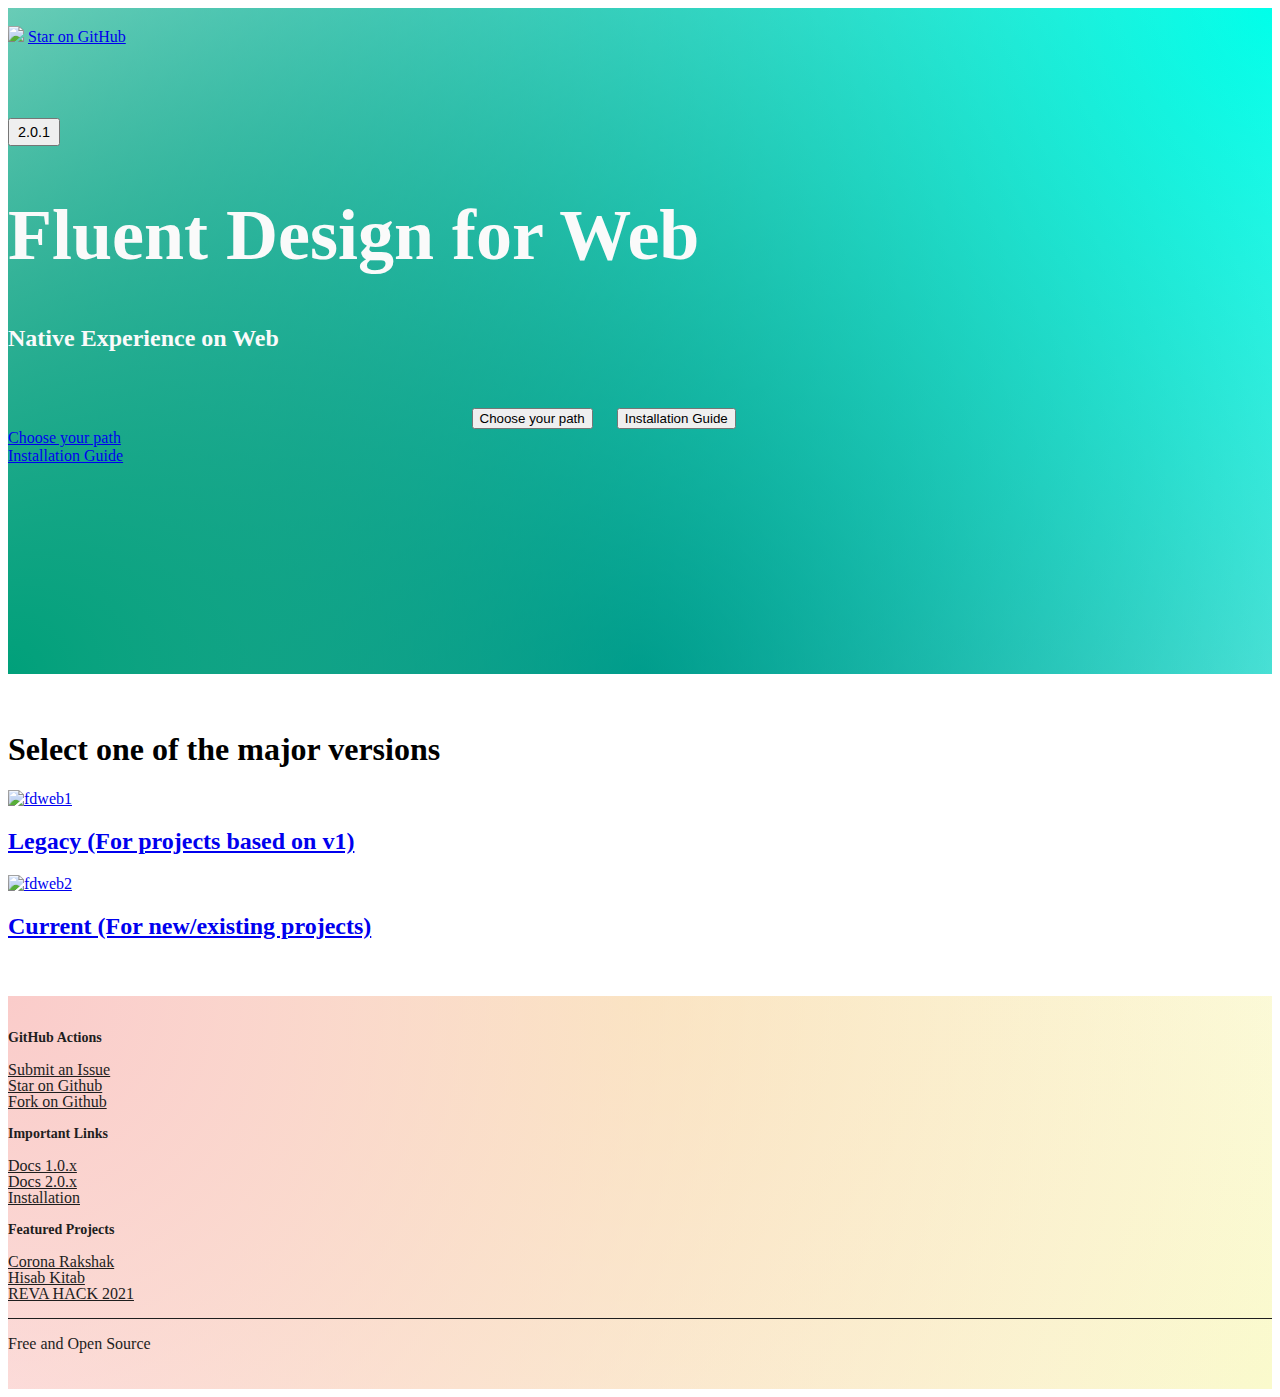
==== index.html @ 83f4097f "corrected versions" ====
<!doctype html>  
<html lang="">  
  <head>  
    <meta charset="utf-8">  
    <title>Fluent Design for Web</title>  
    <meta name="description" content="Project description">  
    <meta name="viewport" content="width=device-width, initial-scale=1">  

    <link rel="manifest" href="site.webmanifest">  
    <link rel="apple-touch-icon" href="icon.png">  

    <link rel="stylesheet" href="./v2/fluent-core.css">  
    <link rel="stylesheet" href="https://fluentdesignforweb.github.io/v2/fluent-icons.css">  

    <meta name="theme-color" content="#fafafa">  

    <style>
      .hero{
        background: radial-gradient(circle at bottom left, #00a07a, transparent),
                    radial-gradient(circle at top right, #00ffea, transparent),
                    radial-gradient(circle at bottom, #00607a, transparent)
        ;
        min-height: 74vh;
        color: #fafafa;
        width: 100%;
      }
      .hero h1{font-size: 8vh;}
      footer{
        background: radial-gradient(circle at top left, #faccca, transparent),
                    radial-gradient(circle at bottom right, #fafacc, transparent),
                    radial-gradient(circle at top, #faffaf, transparent)
        ;
        color: #1e1e1e;
        padding: 20px 0px;
      }
      .version{font-size: 1.6vh; padding: 4px 8px;}
      .button_group{
        width: 337px;
        margin: auto;
      }
      .footerTitle{
        font-size: 14px;
        font-weight: bold;
        color: inherit;
        margin-bottom: 16px;
      }
      .footerLink{
        color: inherit;
      }
      .footerLink a{
        color: inherit;
        font-size: 16px;
        font-weight: 400;
        display: block;
        line-height: 1;
      }
      footer hr{border: none; height: 1px; background-color: #1e1e1e; margin: auto;}
    </style>
  </head>  
  <body>

    <div class="column lg-9 md-9 sm-9 hero">
      <br/>
      <div class="lg-7 md-9 sm-9 center">
        <a href="https://fluentdesignforweb.github.io"><img src="./static/logo.png" style="width: 48px;" ></a>
        <a href="#" class="pivot_button right">Star on GitHub</a>
      </div>
      <br/><br/><br/><br/>
      
      <div class="column lg-6 md-9 sm-9 center">
        <button class="primary_inverted center version">2.0.1</button>
        <h1 class="ta_center">Fluent Design for Web</h1>
        <h2 class="ta_center"> Native Experience on Web</h2>
        <br/><br/>
        <div class="button_group sm-0">
          <a href="#bottom"><button class="frost_container primary_blue" onmouseover="frosting()">  
            <span class="frost">Choose your path</span>
          </button></a>
          &nbsp;&nbsp;&nbsp;&nbsp;
          <a href="https://www.npmjs.com/package/fdweb"><button class="frost_container secondary_blue" onmouseover="frosting()">  
            <span class="frost">Installation Guide</span>
          </button></a>  
        </div>
        <div class="lg-0 md-0">
          <a href="#bottom" class="frost_container primary_blue center ta_center" onmouseover="frosting()">  
            <span class="frost">Choose your path</span>
          </a>
          <br/>
          <a href="https://www.npmjs.com/package/fdweb" class="frost_container secondary_blue center ta_center" onmouseover="frosting()">  
            <span class="frost">Installation Guide</span>
          </a>  
        </div>
      </div>
      <br/><br/><br/><br/>      
    </div>

    <div class="column lg-9 md-9 sm-9 center">
      <br/><br/>
      <span id="bottom"></span>
      <h1 class="ta_center">Select one of the major versions</h1>
      <div class="column lg-4 md-4 sm-9">
        <a href="./v1/index.html">
          <img src="./static/blob-v1.png" alt="fdweb1"/>
          <h2 class="ta_center">Legacy (For projects based on v1)</h2>  
        </a>
      </div>
      <div class="column lg-1 md-1 sm-0"></div>
      <div class="column lg-4 md-4 sm-9">
        <a href="./v2/index.html">
          <img src="./static/blob-v2.png" alt="fdweb2"/>
          <h2 class="ta_center">Current (For new/existing projects)</h2>  
        </a>
      </div>
      <br/><br/>
    </div>

    <footer>
      <div class="column lg-3 md-3 sm-9">
        <p class="ta_center footerTitle">GitHub Actions</p>
        <p class="ta_center footerLink">
          <a href="#">Submit an Issue</a>
          <a href="#">Star on Github</a>
          <a href="#">Fork on Github</a>
        </p>
      </div>

      <div class="column lg-3 md-3 sm-9">
        <p class="ta_center footerTitle">Important Links</p>
        <p class="ta_center footerLink">
          <a href="./v1/index.html">Docs 1.0.x</a>
          <a href="./v2/index.html">Docs 2.0.x</a>
          <a href="https://www.npmjs.com/package/fdweb">Installation</a>
        </p>
      </div>

      <div class="column lg-3 md-3 sm-9">
        <p class="ta_center footerTitle">Featured Projects</p>
        <p class="ta_center footerLink">
          <a href="https://shivendrasaurav.github.io/corona-rakshak/">Corona Rakshak</a>
          <a href="https://hisabkitabapp.herokuapp.com/">Hisab Kitab</a>
          <a href="https://revahack.com/">REVA HACK 2021</a>
        </p>
      </div>
      <div class="column lg-7 md-7 sm-9 center">
        <hr/>
        <p>Free and Open Source</p>
      </div>


    </footer>

      <script src="https://fluentdesignforweb.github.io/v2/fluent-scripts.js" type="text/javascript"></script>  
  </body>  
</html>
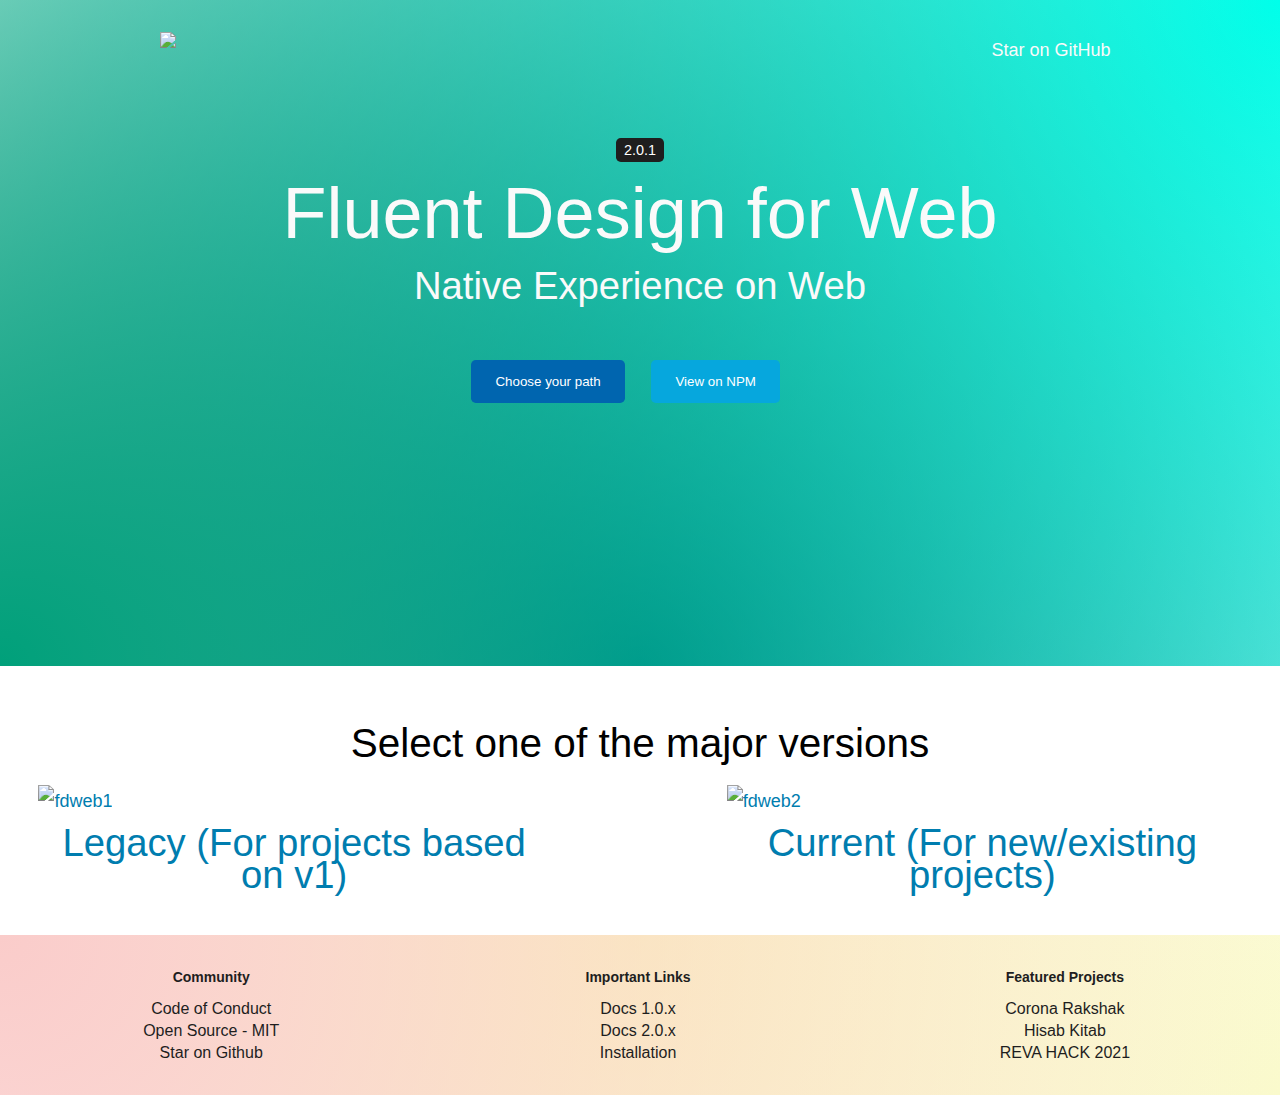
==== commit 62da352b: "it works!!" ====
--- a/index.html
+++ b/index.html
@@ -10,7 +10,7 @@
     <link rel="apple-touch-icon" href="icon.png">  
 
     <link rel="stylesheet" href="./v2/fluent-core.css">  
-    <link rel="stylesheet" href="https://fluentdesignforweb.github.io/v2/fluent-icons.css">  
+    <link rel="stylesheet" href="./v2/fluent-icons.css">  
 
     <meta name="theme-color" content="#fafafa">  
 
@@ -63,7 +63,7 @@
       <br/>
       <div class="lg-7 md-9 sm-9 center">
         <a href="https://fluentdesignforweb.github.io"><img src="./static/logo.png" style="width: 48px;" ></a>
-        <a href="#" class="pivot_button right">Star on GitHub</a>
+        <a target="blank" href="https://github.com/fluentdesignforweb/fluentdesignforweb.github.io/" class="pivot_button right">Star on GitHub</a>
       </div>
       <br/><br/><br/><br/>
       
@@ -78,7 +78,7 @@
           </button></a>
           &nbsp;&nbsp;&nbsp;&nbsp;
           <a href="https://www.npmjs.com/package/fdweb"><button class="frost_container secondary_blue" onmouseover="frosting()">  
-            <span class="frost">Installation Guide</span>
+            <span class="frost">View on NPM</span>
           </button></a>  
         </div>
         <div class="lg-0 md-0">
@@ -87,7 +87,7 @@
           </a>
           <br/>
           <a href="https://www.npmjs.com/package/fdweb" class="frost_container secondary_blue center ta_center" onmouseover="frosting()">  
-            <span class="frost">Installation Guide</span>
+            <span class="frost">View on NPM</span>
           </a>  
         </div>
       </div>
@@ -116,20 +116,20 @@
 
     <footer>
       <div class="column lg-3 md-3 sm-9">
-        <p class="ta_center footerTitle">GitHub Actions</p>
+        <p class="ta_center footerTitle">Community</p>
         <p class="ta_center footerLink">
-          <a href="#">Submit an Issue</a>
-          <a href="#">Star on Github</a>
-          <a href="#">Fork on Github</a>
+          <a href="./v2/coc.html">Code of Conduct</a>
+          <a href="./v2/oslic.html">Open Source - MIT</a>
+          <a target="blank" href="https://github.com/fluentdesignforweb/documentation_v2">Star on Github</a>
         </p>
       </div>
 
       <div class="column lg-3 md-3 sm-9">
         <p class="ta_center footerTitle">Important Links</p>
         <p class="ta_center footerLink">
-          <a href="./v1/index.html">Docs 1.0.x</a>
-          <a href="./v2/index.html">Docs 2.0.x</a>
-          <a href="https://www.npmjs.com/package/fdweb">Installation</a>
+          <a href="https://fluentdesignforweb.github.io/documentation/">Docs 1.0.x</a>
+          <a href="https://fluentdesignforweb.github.io/documentation_v2/">Docs 2.0.x</a>
+          <a href="https://fluentdesignforweb.github.io/documentation_v2/#/getstarted">Installation</a>
         </p>
       </div>
 
@@ -141,10 +141,6 @@
           <a href="https://revahack.com/">REVA HACK 2021</a>
         </p>
       </div>
-      <div class="column lg-7 md-7 sm-9 center">
-        <hr/>
-        <p>Free and Open Source</p>
-      </div>
 
 
     </footer>
--- a/v2/fluent-core.css
+++ b/v2/fluent-core.css
@@ -0,0 +1,1150 @@
+*{
+    font-family:  'Segoe UI', 'Helvetica Neue', 'Product Sans', 'Roboto', sans-serif;
+    -moz-box-sizing: border-box;
+    -webkit-box-sizing: border-box;
+    box-sizing: border-box;
+    outline: none;
+    border-radius: 0px;
+    margin: 0px;
+    padding: 0px;
+}
+
+.spacein{
+    margin: 5px;
+}
+
+.parrallax{
+    background-attachment: fixed;
+}
+.fullscreen{
+    height: 100%;
+    width: 100%;
+    margin: -0.5%;
+    padding: 0%;
+    position: absolute;
+}
+
+/*Typography*/
+h1{font-size: 4.5vh; font-weight: 500; margin: 10px 0px; margin-left: 0px; text-align: left;}
+h2{font-size: 4.25vh; font-weight: 500; margin: 10px 0px; margin-left: 0px; text-align: left;}
+h3{font-size: 4.0vh; font-weight: 500; margin: 10px 0px; margin-left: 0px; text-align: left;}
+h4{font-size: 3.75vh; font-weight: 500; margin: 10px 0px; margin-left: 0px; text-align: left;}
+h5{font-size: 3.5vh; font-weight: 500; margin: 10px 0px; margin-left: 0px; text-align: left;}
+h6{font-size: 3.25vh; font-weight: 500; margin: 10px 0px; margin-left: 0px; text-align: left;}
+
+a,p,pre{font-size: 18px; font-weight: 400; margin: 6px 0px;}
+
+.ta_left{text-align: left;}
+.ta_right{text-align: right;}
+.ta_center{text-align: center;}
+.ta_justify{text-align: justify;}
+
+/*Grid*/
+.page_container,.nav_container{
+    display: block;
+    width: 88%;
+    margin: auto;
+    padding: 10px 20px;
+}
+.outline{border: 1px solid #000; padding: 4px; border-radius: 10px; width: 84%;}
+footer{position: relative; width: 100%;}
+.row{display: inline-flex;}
+.column{display: inline-block; vertical-align: top; margin: 0px; border: none; outline: 0; padding: 8px 16px;}
+.center{display: block; margin: auto;}
+.left{display: block; margin-left: 0px;}
+.right{display: block; float: right;}
+
+
+/*For Large Screens*/
+
+@media (min-width: 1024px) {
+    .large12{width: 99.96%;}
+    .large11{width: 91.63%;}
+    .large10{width: 83.3%;}
+    .large9{width: 74.97%;}
+    .large8{width: 66.64%;}
+    .large7{width: 58.31%;}
+    .large6{width: 49.98%;}
+    .large5{width: 41.65%;}
+    .large4{width: 33.32%;}
+    .large3{width: 24.99%;}
+    .large2{width: 16.66%;}
+    .large1{width: 8.33%;}
+    .large0{display:none; width: 0%;}
+
+    .offset-large12{margin-left: 99.96%;}
+    .offset-large11{margin-left: 91.63%;}
+    .offset-large10{margin-left: 83.3%;}
+    .offset-large9{margin-left: 74.97%;}
+    .offset-large8{margin-left: 66.64%;}
+    .offset-large7{margin-left: 58.31%;}
+    .offset-large6{margin-left: 49.98%;}
+    .offset-large5{margin-left: 41.65%;}
+    .offset-large4{margin-left: 33.32%;}
+    .offset-large3{margin-left: 24.99%;}
+    .offset-large2{margin-left: 16.66%;}
+    .offset-large1{margin-left: 8.33%;}
+    .offset-large0{margin-left: 0%; padding-right: 0%;}
+
+    main{
+        display: block;
+        position: relative;
+        margin-top: -0.4%;
+        margin-left: -0.4%;
+        padding: 2%;
+    }
+
+    .lg-9{width: 99%;}
+    .lg-8{width: 88%;}
+    .lg-7{width: 77%;}
+    .lg-6{width: 66%;}
+    .lg-5{width: 55%;}
+    .lg-4{width: 44%;}
+    .lg-3{width: 33%;}
+    .lg-2{width: 22%;}
+    .lg-1{width: 11%;}
+    .lg-0{display: none; width: 0%;}
+
+    .offset-lg-9{margin-left: 99%;}
+    .offset-lg-8{margin-left: 88%;}
+    .offset-lg-7{margin-left: 77%;}
+    .offset-lg-6{margin-left: 66%;}
+    .offset-lg-5{margin-left: 55%;}
+    .offset-lg-4{margin-left: 44%;}
+    .offset-lg-3{margin-left: 33%;}
+    .offset-lg-2{margin-left: 22%;}
+    .offset-lg-1{margin-left: 11%;}
+    .offset-lg-0{margin-left: 0%; padding-right: 0%;}
+}
+
+/*For Medium Screens*/
+
+@media (min-width: 640px) and (max-width: 1023px) {
+    .medium12{width: 99.96%;}
+    .medium11{width: 91.63%;}
+    .medium10{width: 83.3%;}
+    .medium9{width: 74.97%;}
+    .medium8{width: 66.64%;}
+    .medium7{width: 58.31%;}
+    .medium6{width: 49.98%;}
+    .medium5{width: 41.65%;}
+    .medium4{width: 33.32%;}
+    .medium3{width: 24.99%;}
+    .medium2{width: 16.66%;}
+    .medium1{width: 8.33%;}
+    .medium0{display:none; width: 0%;}
+
+    .offset-medium12{margin-left: 99.96%;}
+    .offset-medium11{margin-left: 91.63%;}
+    .offset-medium10{margin-left: 83.3%;}
+    .offset-medium9{margin-left: 74.97%;}
+    .offset-medium8{margin-left: 66.64%;}
+    .offset-medium7{margin-left: 58.31%;}
+    .offset-medium6{margin-left: 49.98%;}
+    .offset-medium5{margin-left: 41.65%;}
+    .offset-medium4{margin-left: 33.32%;}
+    .offset-medium3{margin-left: 24.99%;}
+    .offset-medium2{margin-left: 16.66%;}
+    .offset-medium1{margin-left: 8.33%;}
+    .offset-medium0{margin-left: 0%; padding-right: 0%;}
+
+    main{
+        display: block;
+        position: relative;
+        margin-top: -0.9%;
+        margin-left: -0.4%;
+    }
+
+    .md-9{width: 99%;}
+    .md-8{width: 88%;}
+    .md-7{width: 77%;}
+    .md-6{width: 66%;}
+    .md-5{width: 55%;}
+    .md-4{width: 44%;}
+    .md-3{width: 33%;}
+    .md-2{width: 22%;}
+    .md-1{width: 11%;}
+    .md-0{display: none; width: 0%;}
+
+
+    .offset-md-9{margin-left: 99%;}
+    .offset-md-8{margin-left: 88%;}
+    .offset-md-7{margin-left: 77%;}
+    .offset-md-6{margin-left: 66%;}
+    .offset-md-5{margin-left: 55%;}
+    .offset-md-4{margin-left: 44%;}
+    .offset-md-3{margin-left: 33%;}
+    .offset-md-2{margin-left: 22%;}
+    .offset-md-1{margin-left: 11%;}
+    .offset-md-0{margin-left: 0%; padding-right: 0%;}
+}
+
+/*For Small Screens*/
+
+@media (min-width: 280px) and (max-width: 639px) {
+    .mod_close_btn{
+        background-color: #DE1738;
+        color: #fff;
+    }
+
+    .small12{width: 99.96%;}
+    .small11{width: 91.63%;}
+    .small10{width: 83.3%;}
+    .small9{width: 74.97%;}
+    .small8{width: 66.64%;}
+    .small7{width: 58.31%;}
+    .small6{width: 49.98%;}
+    .small5{width: 41.65%;}
+    .small4{width: 33.32%;}
+    .small3{width: 24.99%;}
+    .small2{width: 16.66%;}
+    .small1{width: 8.33%;}
+    .small0{display:none; width: 0%;}
+
+    .offset-small12{margin-left: 99.96%;}
+    .offset-small11{margin-left: 91.63%;}
+    .offset-small10{margin-left: 83.3%;}
+    .offset-small9{margin-left: 74.97%;}
+    .offset-small8{margin-left: 66.64%;}
+    .offset-small7{margin-left: 58.31%;}
+    .offset-small6{margin-left: 49.98%;}
+    .offset-small5{margin-left: 41.65%;}
+    .offset-small4{margin-left: 33.32%;}
+    .offset-small3{margin-left: 24.99%;}
+    .offset-small2{margin-left: 16.66%;}
+    .offset-small1{margin-left: 8.33%;}
+    .offset-small0{margin-left: 0%; padding-right: 0%;}
+
+    .sm-9{width: 99%;}
+    .sm-8{width: 88%;}
+    .sm-7{width: 77%;}
+    .sm-6{width: 66%;}
+    .sm-5{width: 55%;}
+    .sm-4{width: 44%;}
+    .sm-3{width: 33%;}
+    .sm-2{width: 22%;}
+    .sm-1{width: 11%;}
+    .sm-0{display: none; width: 0%;}
+
+
+    .offset-sm-9{margin-left: 99%;}
+    .offset-sm-8{margin-left: 88%;}
+    .offset-sm-7{margin-left: 77%;}
+    .offset-sm-6{margin-left: 66%;}
+    .offset-sm-5{margin-left: 55%;}
+    .offset-sm-4{margin-left: 44%;}
+    .offset-sm-3{margin-left: 33%;}
+    .offset-sm-2{margin-left: 22%;}
+    .offset-sm-1{margin-left: 11%;}
+    .offset-sm-0{margin-left: 0%; padding-right: 0%;}
+}
+
+nav{
+    display: block;
+    position: fixed;
+    top: 0px;
+    left: 0px;
+    right: 0px;
+    bottom: 0px;
+    padding: 2%;
+        
+    background-image: 
+            radial-gradient(circle at top left, transparent, #eaeaeaaa),
+            radial-gradient(circle at bottom left, transparent, #e5e5e5aa)
+    ;
+    overflow-y: auto;
+}
+
+nav *{text-decoration: none;}
+nav *:before{display: none;}
+
+nav .nav_content{
+    width: 90%;
+    display: block;
+    margin: auto;
+}
+
+.nav{width: 100%; z-index: 1; display: block; padding: 0px;}
+
+.subnav{border: none; margin-left: -4%;}
+.subnav:hover{border: none;}
+
+.nav .nav_title{
+    width: fit-content;
+    height: auto;
+    background: transparent; 
+    color: #1e1e1e;
+    padding: 6px 0px;
+    font-weight: 500;
+    display: block;
+    font-size: 20px;
+    margin-top: -42px;
+}
+
+.nav_btn{
+    width: 200px;
+    height: 30px;
+    position: relative;
+    z-index: 1;
+    opacity: 0;
+}
+.nav .nav_btn:checked ~ .nav_group{display: block;}
+
+.nav .nav_group{
+    font-size: 18px;
+    font-weight: 600;
+    display: none;
+    position: relative;
+    width: 90%;
+    padding: 2px;
+    margin-left: 20px;
+    background: transparent;
+}
+
+.nav_group a{font-size: 18px; padding: 2px 0px;}
+
+
+/*Elevation*/
+
+.dlevel0{box-shadow: 0px 0.5px 1px 0px #5a5a5a; transition: 200ms;}
+.dlevel0:hover{box-shadow: 0px 1px 2px 0px #5a5a5a; transition: 200ms;}
+
+.dlevel1{box-shadow: 0px 1px 2px 0px #5a5a5a; transition: 200ms;}
+.dlevel1:hover{box-shadow: 0px 2px 4px 0px #5a5a5a; transition: 200ms;}
+
+.dlevel2{box-shadow: 0px 2px 4px 0px #5a5a5a; transition: 200ms;}
+.dlevel2:hover{box-shadow: 0px 4px 8px 0px #5a5a5a; transition: 200ms;}
+
+.dlevel3{box-shadow: 0px 3px 6px 0px #5a5a5a; transition: 200ms;}
+.dlevel3:hover{box-shadow: 0px 6px 12px 0px #5a5a5a; transition: 200ms;}
+
+.dlevel4{box-shadow: 0px 4px 8px 0px #5a5a5a; transition: 200ms;}
+.dlevel4:hover{box-shadow: 0px 8px 16px 0px #5a5a5a; transition: 200ms;}
+
+.dlevel0, .dlevel1, .dlevel2, .dlevel3, .dlevel4 {
+    border-radius: 0.3rem;
+}
+
+
+.zi0{box-shadow:  0 0.1px 0.4px 0 rgba(0, 0, 0, 0.4), 0 0.1px 0.3px 0 rgba(0, 0, 0, 0.38); transition: 250s ease;}
+.zi1{
+    box-shadow:  0 0.4px 1px 0 rgba(0, 0, 0, 0.4), 0 0.3px 1px 0 rgba(0, 0, 0, 0.38);
+    transition: 250ms ease;
+}
+.zi2{
+    box-shadow:  0 2px 4px 0 rgba(0, 0, 0, 0.4), 0 2px 6px 0 rgba(0, 0, 0, 0.38);
+    transition: 250ms ease;
+}
+.zi3{
+    box-shadow:  0 4px 8px 0 rgba(0, 0, 0, 0.4), 0 4px 12px 0 rgba(0, 0, 0, 0.38);
+    transition: 250ms ease;
+}
+.zi4{
+    box-shadow:  0 8px 16px 0 rgba(0, 0, 0, 0.4), 0 8px 24px 0 rgba(0, 0, 0, 0.38);
+    transition: 250ms ease;
+}
+.zi:hover{box-shadow:  0.4px 0 1px 0 rgba(0, 0, 0, 0.4), 0 0.4px 1.5px 0 rgba(0, 0, 0, 0.38); transition: 250ms;}
+.zi1:hover{box-shadow:  1.5px 0 3px 0 rgba(0, 0, 0, 0.4), 0 1.5px 4.5px 0 rgba(0, 0, 0, 0.38); transition: 250ms;}
+.zi2:hover{box-shadow:  3px 0 6px 0 rgba(0, 0, 0, 0.4), 0 3px 9px 0 rgba(0, 0, 0, 0.38); transition: 250ms;}
+.zi3:hover{box-shadow:  6px 0 12px 0 rgba(0, 0, 0, 0.4), 0 4px 12px 0 rgba(0, 0, 0, 0.38); transition: 250ms;}
+.zi4:hover{box-shadow:  12px 0 24px 0 rgba(0, 0, 0, 0.4), 0 6px 18px 0 rgba(0, 0, 0, 0.38); transition: 250ms;}
+
+/*Colors*/
+.transparent{background: transparent; color:#232323;}
+.primary_blue{background: #0065AF; color:#FFF;}
+.primary_green{background: #28B85B; color:#FFF;}
+.primary_red{background: #cc2936; color:#FFF;}
+.primary_yellow{background: #c8c800; color:#1A1A1A;}
+.primary_inverted{background: #1E1E1E; color:#FFF;}
+.primary_white{background: #FCFCFC; color: #232323;}
+.primary_blue_title{background: linear-gradient(to bottom right, #08415CCC , #16B9DDCC 70%); color:#FFF;}
+/*repeating-linear-gradient(45deg, #16B9DD 50px, #0094DD 60px)*/
+
+.secondary_blue{background: #06A7DD; color:#FFF;}
+.secondary_green{background: #06A77D; color:#FFF;}
+.secondary_red{background: #DE1738; color:#FFF;}
+
+/*Controls*/
+
+a{color:#007daf; position: relative; z-index: 0; text-decoration: none; font-weight: 500; line-height: 32px;}
+
+
+.link{color:#0065AF; position: relative; z-index: 0; text-decoration: none; font-weight: 500; line-height: 32px;}
+.link:before{position: absolute; background: #06955B; width: 0%; height: 15%; content: ''; left:0; bottom: 0; transition:1s ease;}
+.link:hover:before{position: absolute; left:0; bottom: 0; width: 100%; transition: 1s ease;}
+.headlink{margin-left: 100px; font-size: 32px; text-decoration: none;}
+.headlink::before{display: none;}
+/*Buttons*/
+
+button,.button{
+    background: #fcfcfc;
+    border: none;
+    padding: 10px 20px;
+    text-align: center;
+    font-weight: 500;
+    margin: 6px 0px;
+    border-radius: 0.3rem;
+}
+.box{border: 0.5px solid #1e1e1e99;}
+button:hover,.button:hover{
+    opacity: 0.9;
+}
+button:focus,.button:focus{
+    opacity: 0.8;
+    filter: saturate(160%);
+}
+.icon,.button.icon{max-height:40px; max-width: 40px; border: 1px solid rgba(0, 0, 0, 0.0); margin-left: 1%;}
+.icon:hover,.button.icon:hover{border: 1px solid rgba(0, 0, 0, 0.4);}
+.circular{border-radius: 100%;}
+.tab::before{display: none;}
+.tab button{height: 18%; width: 96%; display: block; margin: auto; text-align: center; background: #DDD;}
+.tab{text-decoration: none;}
+.icon-small{font-size: 20px;}
+.icon-medium{font-size: 30px;}
+.icon-large{font-size: 40px;}
+
+/*Frosted Buttons*/
+.frost_container {
+    position: relative;
+    -webkit-appearance: none;
+    -moz-appearance: none;
+    appearance: none;
+    border: 4px solid transparent;
+    font-size: auto;
+    outline: none;
+    overflow: hidden;
+    padding: none;
+}
+.frost_container .frost {position: relative; pointer-events: none;}
+.frost_container::before {
+    --size: 0;
+    content: '';
+    position: absolute;
+    left: var(--x);
+    top: var(--y);
+    width: var(--size);
+    height: var(--size);
+    background: radial-gradient(circle closest-side, rgba(202, 202, 202, 0.5), transparent);
+    -webkit-transform: translate(-50%, -50%);
+    transform: translate(-50%, -50%);
+    transition: width .05s ease, height .05s ease;
+}
+.frost_container:hover::before {--size: 180px;}
+.frost_container:active::before {--size: 4000px; transition: 200ms ease; background: radial-gradient(circle closest-side, rgba(202, 202, 202, 0.8), transparent);}
+.frost_container:hover{border: 4px solid transparent;}
+
+/*Inputs*/
+
+
+input[type=text],input[type=password],input[type=tel],input[type=number],input[type=email],
+input[type=date],input[type=datetime-local],input[type=month], input[type=search], textarea{
+    width: 360px;
+    max-width: 80%;
+    padding: 8px;
+    border: 2px solid #acacacaa;
+    -webkit-appearance: none;
+    -moz-appearance: none;
+    appearance: none;
+    font-size: 18px;
+    transition: 200ms;
+    border-radius: 0.4rem;
+}
+textarea{
+    height: 100px;
+}
+
+input[type=text]:hover,input[type=password]:hover,input[type=tel]:hover,input[type=number]:hover,
+input[type=email]:hover,input[type=date]:hover,input[type=datetime-local]:hover,input[type=month]:hover,input[type=search]:hover, textarea:hover{
+    transition: 200ms;
+    opacity: 0.8;
+}
+input[type=text]:focus,input[type=password]:focus,input[type=tel]:focus,input[type=number]:focus,
+input[type=email]:focus,input[type=date]:focus,input[type=datetime-local]:focus,input[type=month]:focus,input[type=search]:focus, textarea:focus{
+    border: 2px solid rgba(6, 167, 221, 1);
+    opacity: 1;
+    transition: 200ms;
+}
+input.btm_brdr, input.btm_brdr:hover, input.btm_brdr:focus, textarea.btm_brdr, textarea.btm_brdr:hover, textarea.btm_brdr:focus{
+    border-left: none;
+    border-right: none;
+    border-top: none;
+}
+.search_box{
+    display:block;
+    width: 360px;
+    max-width: 80%;
+    border: 1.5px solid rgba(0, 0, 0, 0.4); 
+    padding: 0.5%;
+    transition: 200ms;
+}
+.search_box input{width: 80%; border:none;}
+.search_box button{background: transparent; padding: 2%; float: left; border:none;}
+.search_box:hover{border: 1.5px solid rgba(0, 0, 0, 0.6); transition: 200ms;}
+.search_box:hover input{border: none;}
+.search_box input:focus{border: none;}
+.search_box:focus-within{border: 1.5px solid rgba(6, 167, 221, 1); transition: 200ms;}
+
+/*Dropdown*/
+select{
+    width: 360px;
+    max-width: 80%;
+    padding: 8px;
+    border: 2px solid #acacacaa;
+    -webkit-appearance: none;
+    -moz-appearance: none;
+    appearance: none;
+    font-size: 18px;
+    transition: 200ms;
+    border-radius: 0.4rem;
+}
+select:hover{border: 1.5px solid rgba(0, 0, 0, 0.6);}
+select:focus{border: 1.5px solid rgba(6, 167, 221, 1);}
+select option{padding: 2%; white-space: normal;}
+
+.drop{
+    position:relative;
+    width: 360px;
+    max-width: 80%;
+    padding: 8px;
+    border: 2px solid #acacacaa;
+    -webkit-appearance: none;
+    -moz-appearance: none;
+    appearance: none;
+    font-size: 18px;
+    transition: 200ms;
+    border-radius: 0.4rem;
+    height: 40px;
+}
+.drop:hover{border: 1.5px solid rgba(0, 0, 0, 0.6);}
+.drop:checked{border: 1.5px solid rgba(6, 167, 221, 1);}
+.drop_val{ position: absolute; z-index: 1; height: 40px;}
+.opt_group{width: 80%; display: none;}
+input[type=radio].drop_opt{
+    position:relative;
+    margin-left: 0px;
+    border-radius: 0;
+    border: none;
+    width: 100%; 
+    -webkit-appearance: none; 
+    -moz-appearance: none; 
+    padding: 2%; 
+    height: 6%;
+}
+input[type=radio].drop_opt:hover{background: #DDD}
+input[type=radio].drop_opt:checked{background: #FFF; box-shadow: none;}
+.drop_container .drop:checked ~ .opt_group{display: block; z-index: 2;}
+
+
+.dropdown_container{width: auto;}
+.dropdown_btn{
+    width: inherit;
+    padding: 10px 20px;
+    font-size: 16px;
+    font-weight: 600;
+    border: 0.5px solid #1e1e1e99;
+    text-align: left;
+}
+.dropdown_items{
+    position: absolute;
+    z-index: 12;
+    width: inherit;
+    background: #FFF;
+    color: #000;
+    width:0;
+    height: 0;
+    font-size: 0px;
+    opacity: 0;
+    margin-top: -4px;
+    margin-left: 0px;
+}
+.dropdown_items a{
+    display: block;
+    font-size: 16px;
+}
+.dropdown_container:hover .dropdown_items{opacity: 1; min-width: 160px; height: auto; font-size: 16px; padding: 15px; overflow-y: auto;}
+
+
+
+/*Slider*/
+input[type=range]{
+    -webkit-appearance: none;
+    -moz-appearance: none;
+    width: 100%;
+    background: #9c9c9c;
+    height: 8px;
+}
+input[type=range]:hover{background: #acacac}
+
+input[type=range]::-moz-range-thumb{
+    -moz-appearance: none;
+    height: 20px;
+    width: 20px;
+    border: 3px solid #fafafa;
+    outline: 2px solid #3a3a3a;
+    border-radius: 100px;
+    transition: 150ms;
+}
+input[type=range]:active::-moz-range-thumb{border: 5px solid #fafafa; background: rgba(6, 167, 221, 1); transition: 150ms;}
+input[type=range]::-webkit-slider-thumb{
+    -webkit-appearance: none;
+    height: 20px;
+    width: 20px;
+    border-radius: 100px;
+    border: 3px solid #fafafa;
+    outline: 2px solid #3a3a3a;
+    background: rgba(6, 167, 221, 1);
+    transition: 150ms;
+}
+input[type=range]:active::-webkit-slider-thumb{border: 5px solid #fafafa; background: rgba(6, 167, 221, 1); transition: 150ms;}
+input[type=range]::-ms-thumb{
+    -ms-appearance: none;
+    appearance: none;
+    -webkit-appearance: none;
+    height: 20px;
+    width: 20px;
+    border-radius: 100px;
+    border: 3px solid #fafafa;
+    outline: 2px solid #3a3a3a;
+    background: rgb(0, 0, 0);
+    transition: 150ms;
+}
+input[type=range]:active::-ms-thumb{border: 5px solid #fafafa; background: rgba(6, 167, 221, 1); transition: 150ms;}
+input[type=range]::-ms-fill-lower{background: #06A7DD;}
+
+input[type=radio],.radioinfo{
+    appearance: none;
+    -moz-appearance: none;
+    -webkit-appearance: none;
+    width: 25px;
+    height: 25px;
+    background: #FFF;
+    border-radius: 90px;
+    border:2px solid #000;
+    margin-left: 5%;
+    margin-right: 5%;
+}
+input[type=radio]:hover{background: rgba(125, 125, 125, 0.6);}
+input[type=radio]:checked{background: rgba(0, 0, 0, 0.8); border: 5px solid #FFF; box-shadow: 0px 0px 2px 2px #06A7DD}
+
+/*Switch*/
+
+.switch{
+    width: 0px;
+    height: 0px;
+    background: #eee;
+    border-radius: 90px;
+    opacity: 1;
+}
+
+.switch input{
+    -moz-appearance: none;
+    -webkit-appearance: none;
+    appearance: none;
+    z-index: 1;
+    position: absolute;
+    cursor: pointer;
+    width: 50px;
+    height: 26px;
+    border-radius: 90px;
+    border: 2px solid rgba(0, 0, 0, 0.6);
+}
+
+.toggle{
+    position: absolute;
+    background: #000;
+    z-index: 2;
+    display: inline-block;
+    width: 16px;
+    height: 16px;
+    border-radius: 90px;
+    margin: 5px 8px;
+    transition: 200ms;
+}
+
+.switch input:checked ~ .toggle{
+    background: #FFF;
+    transform: translateX(20px);
+    transition: 200ms;
+}
+.switch input:checked{
+    background:#06A7DD;
+    border: none;
+}
+
+/*Checkbox*/
+.check{
+    display: block;
+    user-select: none;
+}
+
+.check input{
+    -moz-appearance: none;
+    -webkit-appearance: none;
+    appearance: none;
+    z-index: 1;
+    opacity: 1;
+    position: absolute;
+    margin: -0.5px;
+    cursor: pointer;
+    width: 25px;
+    height: 25px;
+    border-radius: 0.4rem;
+    transition: 200ms;
+}
+.checkmark{
+    color: transparent;
+    z-index: 0;
+    display: inline-block;
+    position: absolute;
+    width: 25px;
+    height: 25px;
+    border: 2px solid rgba(0, 0, 0, 0.4);
+    margin: 0px;
+    padding: 0px;
+}
+.check input:hover{border:2px solid #000}
+
+.check input:checked ~ .checkmark{
+    background: #06A7DD;
+    color: #FFF;
+    font-weight: bold;
+    border: 2px solid #06A7DD;
+    transition: 200ms;
+}
+
+/*lists and tables*/
+ol{
+    list-style: none;
+    counter-reset: fluent-counter;
+}
+ol li{
+    counter-increment: fluent-counter;
+    padding: 10px;
+    border: none;
+    transition: 200ms;
+}
+ul li{
+    padding: 10px;
+    border: none;
+    transition: 200ms;
+}
+ol li::before{
+    content: counter(fluent-counter)".";
+    padding-right: 20px;
+}
+.u_list{
+    list-style: none;
+}
+.l_item {border-bottom: 1px solid #acacacaa;}
+.l_item:hover{border-left: 2px solid #000; transition: 200ms; background: #fafafaaa;}
+.l_header{color: #1e1e1eaa; font-size: 24px; font-weight: 400; border-bottom: 1px solid #acacacaa; transition: 200ms;}
+.l_header:hover{color: #1e1e1e; transition: 200ms;}
+.o_list .l_item:hover{border-left: 0px solid #000; transition: 200ms; background: #fafafaaa;}
+
+
+/*Tables*/
+.table_container{overflow-x: auto; display: block; border-radius: 12px;}
+table{border-collapse: collapse; border:none; width: 100%;}
+th,td{padding:10px; border-radius: 0px; min-width: 120px;}
+tr:nth-child(odd){background: #fcfcfc;}
+tr:nth-child(even){background: #ececec;}
+td:hover{transition: 200ms; background: #dcdcdc; color:#1e1e1e}
+th{text-align: left;}
+th:hover{opacity: 0.8;}
+
+/*Progress*/
+.simple_progress_bar{
+    position: relative;
+    width: 80%;
+    height: 4px;
+    background: rgba(0, 0, 0, 0.2);
+    border-radius: 90px;
+}
+.simple_progress_bar:hover,.indeterminate_progress_bar:hover{background: rgba(0, 0, 0, 0.6);}
+.simple_progress_bar::before{
+    position: absolute;
+    content: ' ';
+    width: 0%;
+    height: 100%;
+    background: radial-gradient(circle at 95%, #08415C, #05A5DA);
+    animation: simple 4s infinite ease-in-out;
+    border-radius: 90px;
+}
+@keyframes simple{
+    0%{width: 0%;}
+    100%{width: 100%;}
+}
+
+.indeterminate_progress_bar{
+    position: relative;
+    width: 80%;
+    height: 4px;
+    background: rgba(0, 0, 0, 0.2);
+    overflow: hidden;
+    border-radius: 90px;
+}
+.indeterminate_progress_bar::before{
+    position: absolute;
+    content: ' ';
+    width: 40%;
+    height: 100%;
+    background: radial-gradient(circle at 50%, #08415C, #06A7DD);
+    animation: intderminate 2.5s infinite ease-in-out;
+    margin-left: -12.5%;
+    border-radius: 90px;
+    border-radius: 90px;
+}
+@keyframes intderminate{
+    0%{transform: translateX(-90%);}
+    100%{transform: translateX(380%);}
+}
+.spinner{
+    border-radius: 100%;
+    animation: spin 1s infinite linear;
+    border: 4px solid rgba(0, 0, 0, 0.4);
+    border-top: 4px solid #06A7DD;
+    width: 28px;
+    height: 28px;
+    display: inline-block;
+}
+@keyframes spin{
+    0%{transform:rotateZ(0deg);}
+    100%{transform:rotateZ(360deg);}
+}
+.xs{width: 20px; height: 20px; border: 4px solid rgba(0, 0, 0, 0.4); border-top: 4px solid #06A7DD;}
+.s{width: 32px; height: 32px; border: 5px solid rgba(0, 0, 0, 0.4); border-top: 5px solid #06A7DD;}
+.m{width: 44px; height: 44px; border: 6px solid rgba(0, 0, 0, 0.4); border-top: 6px solid #06A7DD;}
+.l{width: 60px; height: 60px; border: 7px solid rgba(0, 0, 0, 0.4); border-top: 7px solid #06A7DD;}
+
+/*Surfaces*/
+
+.mod_close_btn{
+    padding: 12px 24px;
+    float: right;
+    position: relative;
+    left: 1px;
+    border-radius: 0 0.3rem 0 0;
+}
+.mod_close_btn:hover{
+    background-color: #DE1738;
+    color: #fcfcfc;
+}
+.modal_pane{
+    height: 44px;
+    cursor: move;
+    width: 100%;
+    color: #1e1e1e;
+    background: #ffffff;
+    border-bottom: 1px solid #acacacaa;
+}
+.modal_pane button{
+    margin: 0px;
+}
+.modal_pane span{
+    position: relative;
+    top: 10px;
+    left: 12px;
+}
+.modal_container{
+        
+    background-image: 
+            radial-gradient(circle at top left, transparent, #eaeaeaaa),
+            radial-gradient(circle at bottom left, transparent, #e5e5e5aa)
+    ;
+    backdrop-filter: blur(10px);
+    display: none;
+    position: fixed;
+    top:0;
+    bottom:0;
+    left: 0;
+    right: 0;
+    z-index: 10;
+    -webkit-backdrop-filter: blur(10px);
+}
+.modal_content{
+    display: block;
+    margin: auto;
+    width: 1200px;
+    max-width: 94%;
+    height: 600px;
+    min-height: 86%;
+    background: #FFF;
+    overflow-y: auto;
+    margin-top: 5vh;
+    scrollbar-width: 0px;
+    border-radius: 0.4rem;
+}
+.modal_data{
+    padding: 0px 12px;
+    background: #FFF;
+    color: #1e1e1e;
+    width: 100%;
+    height: 80%;
+}
+.modal_container::-webkit-scrollbar{display: none;}
+.sidepanel_container{
+        
+    background-image: 
+            radial-gradient(circle at top left, transparent, #eaeaeaaa),
+            radial-gradient(circle at bottom left, transparent, #e5e5e5aa)
+    ;
+    position: fixed;
+    top:0;
+    bottom:0;
+    left: 0;
+    right: 0;
+    z-index: 11;
+    -webkit-backdrop-filter: blur(10px);
+    backdrop-filter: blur(20px);
+    display: none;
+}
+.sidepanel_content{
+    width: 360px;
+    max-width: 94%;
+    height: 100vh;
+    background: #FFF;
+    padding: 20px 10px;
+}
+.panel_item{
+    width: 100%;
+    padding: 10px;
+    transition: 200ms;
+}
+.panel_item:hover{background: rgba(125, 125, 125, 0.2); transition: 200ms;}
+.panel_item:focus,.panel_item:active{background: rgba(125, 125, 125, 0.25); border-left: 4px solid #000; transition: 200ms;}
+
+.tooltip_info{
+    border: 0.5px solid;
+    position: absolute;
+    z-index: 12;
+    min-width: 200px;
+    width:0;
+    height: 0;
+    font-size: 0px;
+    opacity: 0;
+    margin-top: -3.5vh;
+    margin-left: -10px;
+    background: #fcfcfc;
+    border-radius: 0.3rem;
+}
+.tooltip_container:hover .tooltip_info{opacity: 1; width: auto; height: auto; font-size: 12px; padding: 8px; overflow-y: auto;}
+
+.dialogue_container{
+    background-image: 
+        radial-gradient(circle at top left, transparent, #eaeaeaaa),
+        radial-gradient(circle at bottom left, transparent, #e5e5e5aa)
+    ;
+    backdrop-filter: blur(10px);
+    display: none;
+    position: fixed;
+    top:0;
+    bottom:0;
+    left: 0;
+    right: 0;
+    z-index: 10;
+}
+.dialogue_box{
+    width: 480px;
+    max-width: 80%;
+    height: 220px;
+    max-height: fit-content;
+    border:2px solid rgba(125, 125, 125, 0.9);
+    border-radius: 0.4rem;
+    margin: 36vh auto;
+}
+.dialogue_pane{
+    height: 44px;
+    cursor: move;
+    width: 100%;
+    color: #1e1e1e;
+    background: #ffffff;
+    border-bottom: 1px solid #acacacaa;
+}
+.dialogue_pane button{
+    margin: 0px;
+}
+.dialogue_pane span{
+    position: relative;
+    top: 8px;
+    left: 12px;
+}
+.dialogue_content{
+    padding: 0px 12px;
+    background: #FFF;
+    color: #1e1e1e;
+    width: 100%;
+    height: 78%;
+    margin-top: -5px;
+}
+/*Overlay*/
+img{width: 100%; height: auto;}
+
+.overlay_container:hover .overlay{
+    display: block;
+    opacity: 1;
+    transition: 300ms;
+}
+.overlay_container:hover .overlay_content{
+    filter: saturate(250%);
+    filter: blur(25px);
+}
+.overlay_container{
+    width: 80%;
+    position: relative;
+}
+.overlay{
+    text-align: center;
+    width: 100%;
+    opacity: 0;
+    position: absolute;
+    left:0;
+    right: 0;
+    top:0;
+    bottom: 0;
+        
+    background-image: 
+            radial-gradient(circle at top left, transparent, #eaeaeaaa),
+            radial-gradient(circle at bottom left, transparent, #e5e5e5aa)
+    ;
+    transition: 300ms;
+}
+/*Snackbar*/
+.snackbar_content{
+    z-index: 1;
+    position: fixed;
+    text-align: center;
+    bottom:20px;
+    left: 20px;
+    padding: 12px;
+    min-width: 200px;
+    opacity: 0;
+    z-index: 11;
+    border-radius: 0.3rem;
+}
+.snackbar_content:hover{opacity: 1;}
+.snackbar_container .snackbar_button:focus ~ .snackbar_content{opacity: 0.9; backdrop-filter: blur(12px); -webkit-backdrop-filter: blur(12px);}
+
+
+/*Breadcrumbs*/
+ul.breadcrumb_container{border-radius: 0.4rem; width: 100%; padding: 0px;}
+li.breadcrumb{display: inline-block; position: relative; background: inherit; border-radius: 0.4rem; color: inherit;}
+li.breadcrumb:hover{opacity: 0.8; border: none;}
+li.breadcrumb a{font-size: 14px;}
+
+/*Contextual Menu*/
+
+.contextual_container{width: 50%;}
+.contextual_button{
+    background: #FFF;
+    padding: 2%;
+    appearance: none;
+    -webkit-appearance: none;
+    width: 100%;
+    height: 5%;
+    position: relative;
+    opacity: 0;
+}
+.contextual_val{position: absolute; padding: 0.5%; border:1.5px solid rgba(0, 0, 0, 0.4);}
+.contextual_button:hover{border:1.5px solid rgba(0, 0, 0, 0.6);}
+.contextual_button:focus{border:1.5px solid rgba(6, 167, 221, 1);}
+.contextual_group{border: 1.5px solid rgba(0, 0, 0, 0.4); display: none; z-index: 2; position: absolute; width: 260px; background: #FFF;}
+li.contextual_item,li.navigation_item{padding: 2%; list-style: none; background: transparent;}
+li.contextual_item:hover,li.navigation_item:hover{background: rgba(0, 0, 0, 0.2); border: none;}
+.contextual_container .contextual_button:checked ~ .contextual_group{display: block;}
+a li.contextual_item, a li.navigation_item{font-size: 16px; font-weight: 400;}
+li.navigation_item{ background: #DFEEFD;}
+
+/*Pivot*/
+.pivot_container{margin: 0px; padding: 10px 12px; width:100%; z-index: 5;}
+.pivot_button{padding: 2px 10px; text-decoration: none; background: transparent; color: inherit; transition: 200ms;}
+.pivot_button:hover{opacity: 0.6;}
+.pivot_button.active{border-bottom: 4px solid #fcfcfc;}
+.pivot_heading{margin-right: 16px; font-size: 24px; color: inherit;}
+
+/*Command Bar*/
+.commandbar_container{width: 100%; display: flex; align-items: flex-start; padding: 1px 6px; border: 1px solid #acacac; border-radius: 0.4rem; overflow: auto;}
+.commandbar_button{background: inherit; color: inherit; border: none; width: fit-content; font-size: 12px; padding: 10px 6px;}
+.commandbar_button:hover{opacity: 0.9;}
+.commandbar_button:hover{opacity: 0.7;}
+
+/*Side Navigation*/
+
+.nav_container{background: #DFEEFD; position: sticky; top: 60; height: 90%; overflow-y: auto;}
+.navigation_container{width: 100%; position: relative;}
+.navigation_val{position: relative; padding: 0.5%;}
+.navigation_group{ display: none; width: auto; background: #DFEEFD; padding-left:20px;}
+.navigation_button{
+    background: #FFF;
+    padding: 2%;
+    appearance: none;
+    -webkit-appearance: none;
+    width: 100%;
+    height: 5%;
+    position: relative;
+    opacity: 0;
+}
+a li.navigation_item{border:none; text-decoration: none;}
+li.navigation_item::before{display: none;}
+.navigation_container .navigation_button:checked ~ .navigation_group{display: block;}
+.nav_disp{padding-right: 10px;}
+
+
+li{font-size: 14px;}
+
+/*Hidden Sections*/
+.code_notifier{
+    position: relative;
+    left: 0;
+    border: none;
+    width: 60px; 
+    -webkit-appearance: none; 
+    -moz-appearance: none;
+    height: 30px;
+    z-index: 0;
+    padding: 5px;
+}
+
+.codebar_text{
+    position: absolute;
+    z-index: 5;
+    color: #FFF;
+    padding: 5px;
+}
+
+.code_content{
+    display: none;
+    width: 90%;
+}
+
+.code_notifier:checked ~ .code_content{
+    display: block;
+}
+
+.codeblock_text{
+    margin-top: 0px;
+    padding: 20px;
+    background: #e1519133;
+    color: #0e0e0e;
+    font-family: 'Source Sans Pro', 'Consolas', 'Roboto';
+    text-align: left;
+    overflow-x: scroll;
+    border-radius: 10px;
+    font-weight: 600;
+}
+
+.code_container{
+    padding: 30px;
+    margin-top: 40px;
+}
+
+
+.code, .output{
+    border: 0.5px solid #DDD;
+}
+
+img.square{
+    height: 200dp;
+    width: 200dp;
+}
+
+
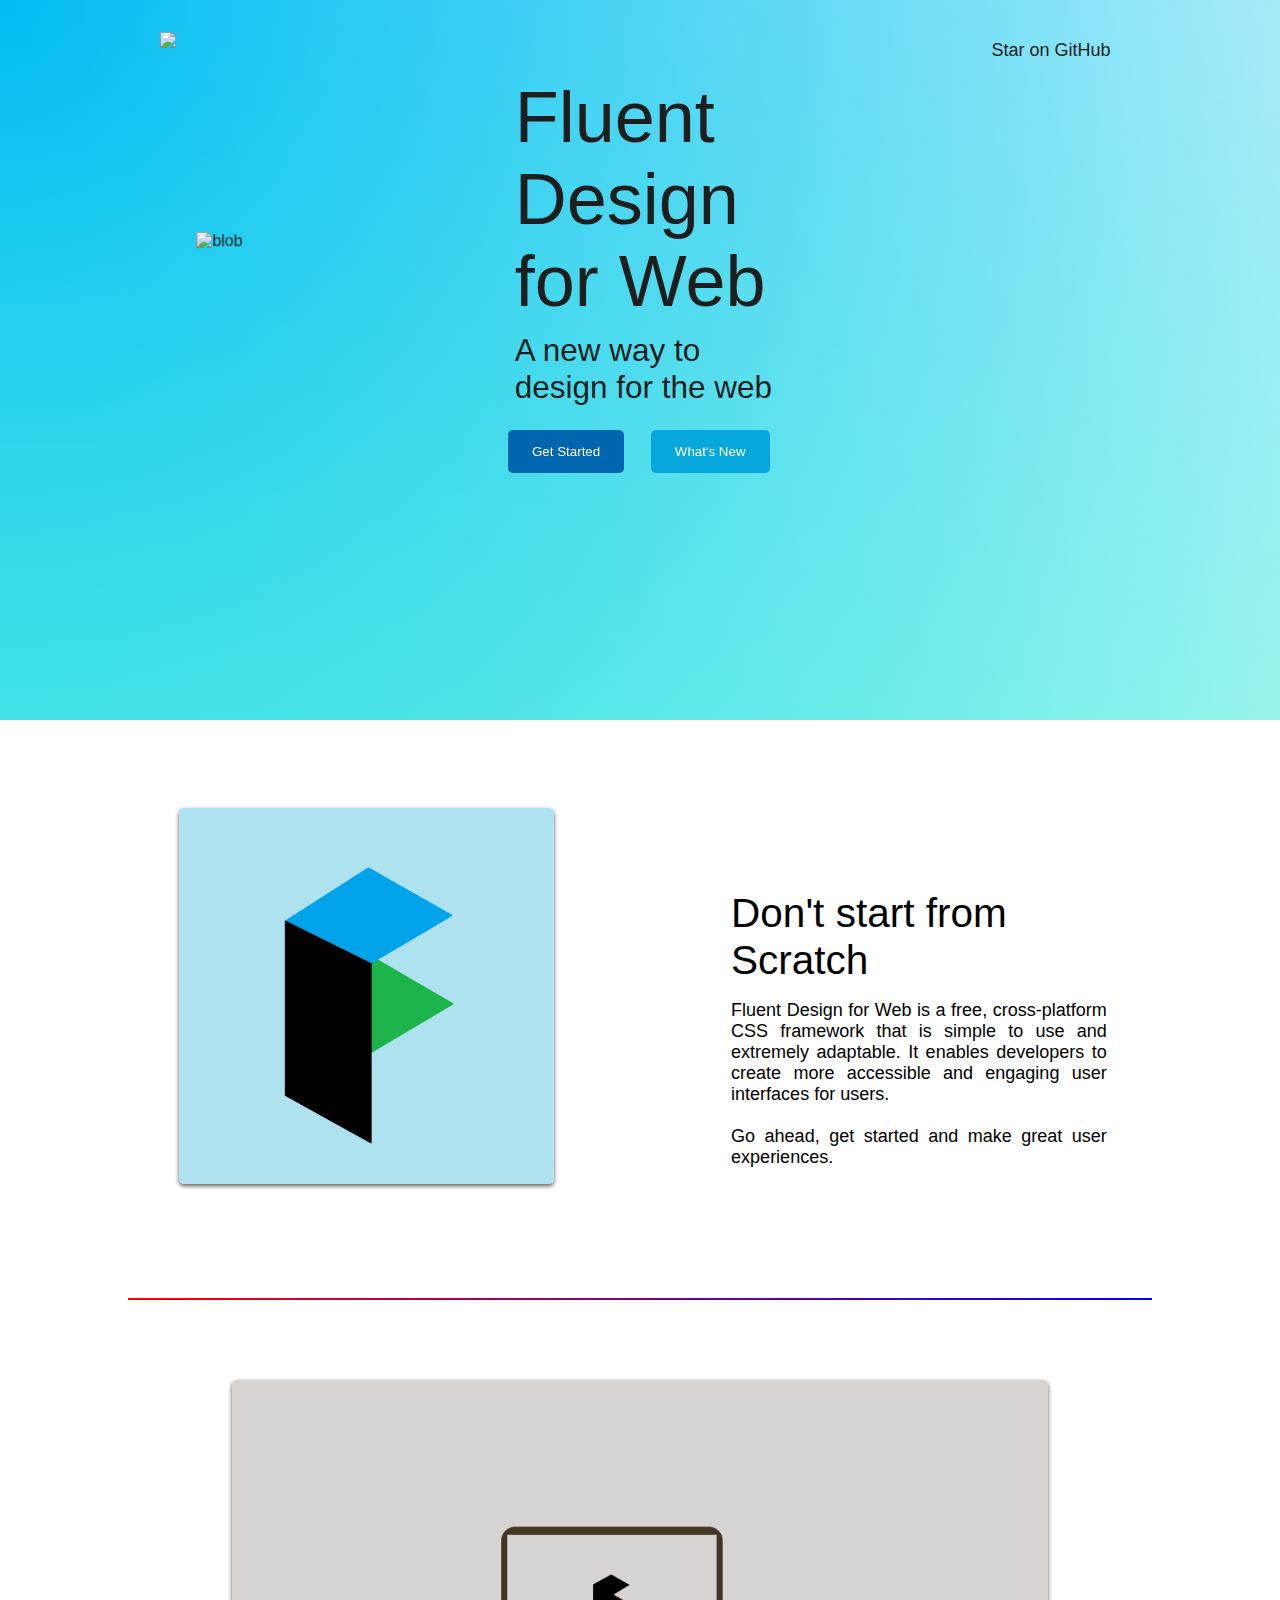
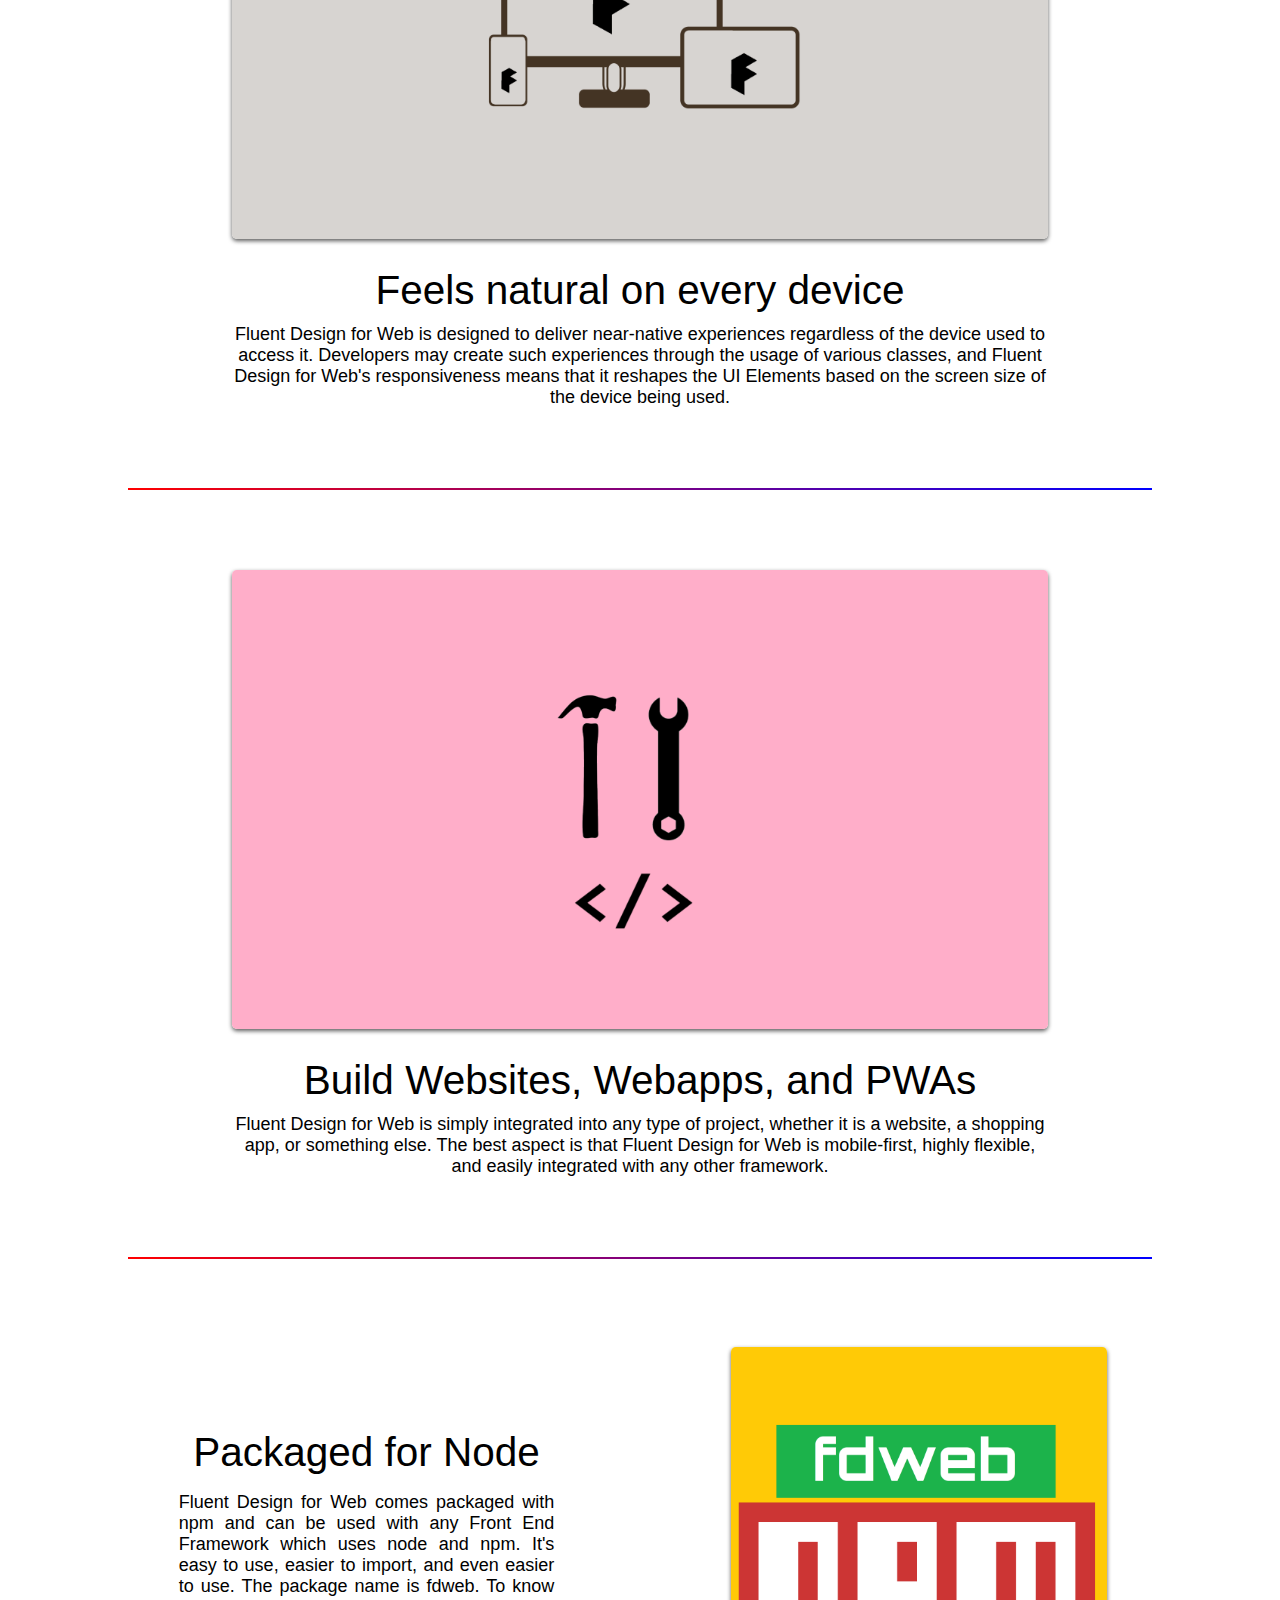
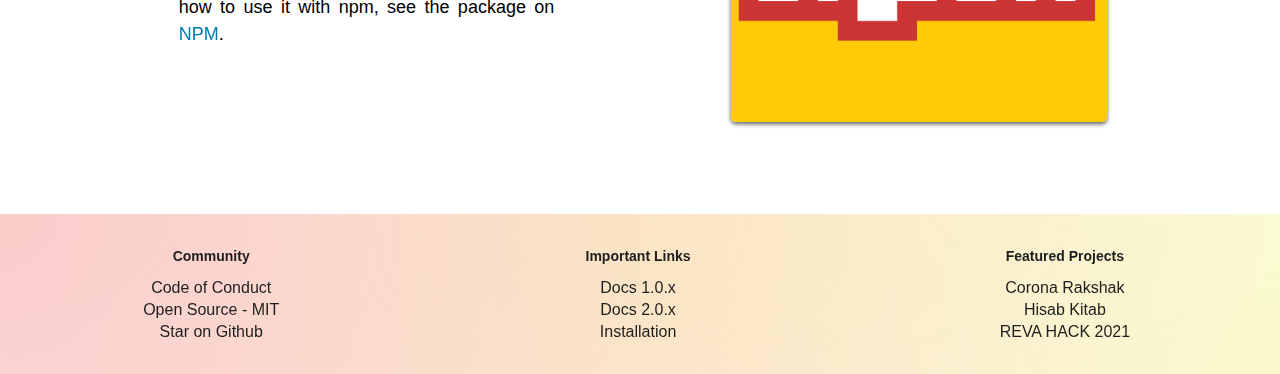
==== commit 59bd7aeb: "added redirect and changed favicon" ====
--- a/index.html
+++ b/index.html
@@ -56,8 +56,14 @@
       }
       footer hr{border: none; height: 1px; background-color: #1e1e1e; margin: auto;}
     </style>
+
+    <script>
+      function redirect(){
+        window.location.href = "https://fluentdesignforweb.github.io/v2/index.html";
+      }
+    </script>
   </head>  
-  <body>
+  <body onload="redirect();">
 
     <div class="column lg-9 md-9 sm-9 hero">
       <br/>
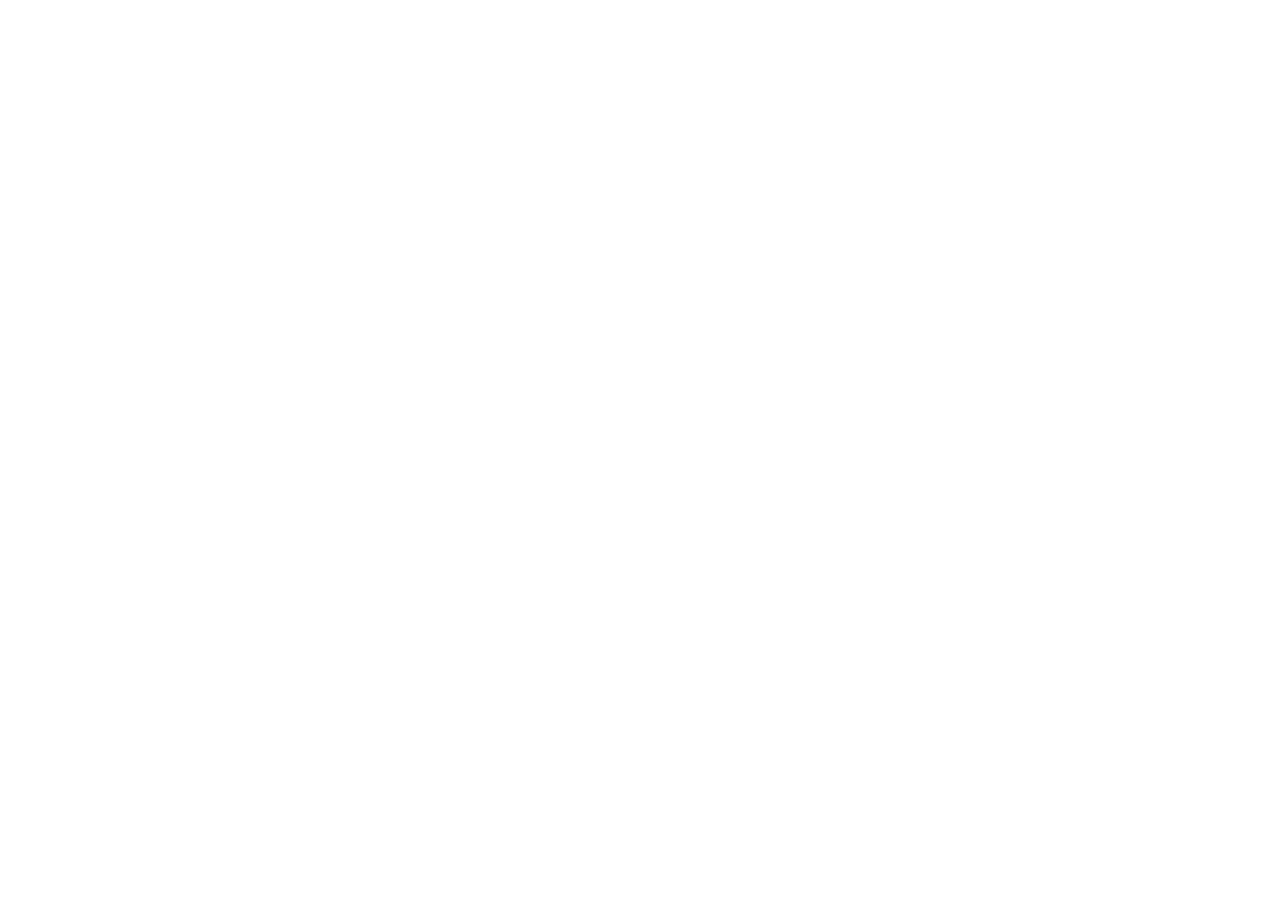
==== commit be098166: "Update index.html" ====
--- a/index.html
+++ b/index.html
@@ -59,7 +59,7 @@
 
     <script>
       function redirect(){
-        window.location.href = "https://fluentdesignforweb.github.io/v2/index.html";
+        window.location.href = "https://invrz.github.io/fluentdesignforweb/v2/index.html";
       }
     </script>
   </head>  
@@ -153,4 +153,4 @@
 
       <script src="https://fluentdesignforweb.github.io/v2/fluent-scripts.js" type="text/javascript"></script>  
   </body>  
-</html>  +</html>  
